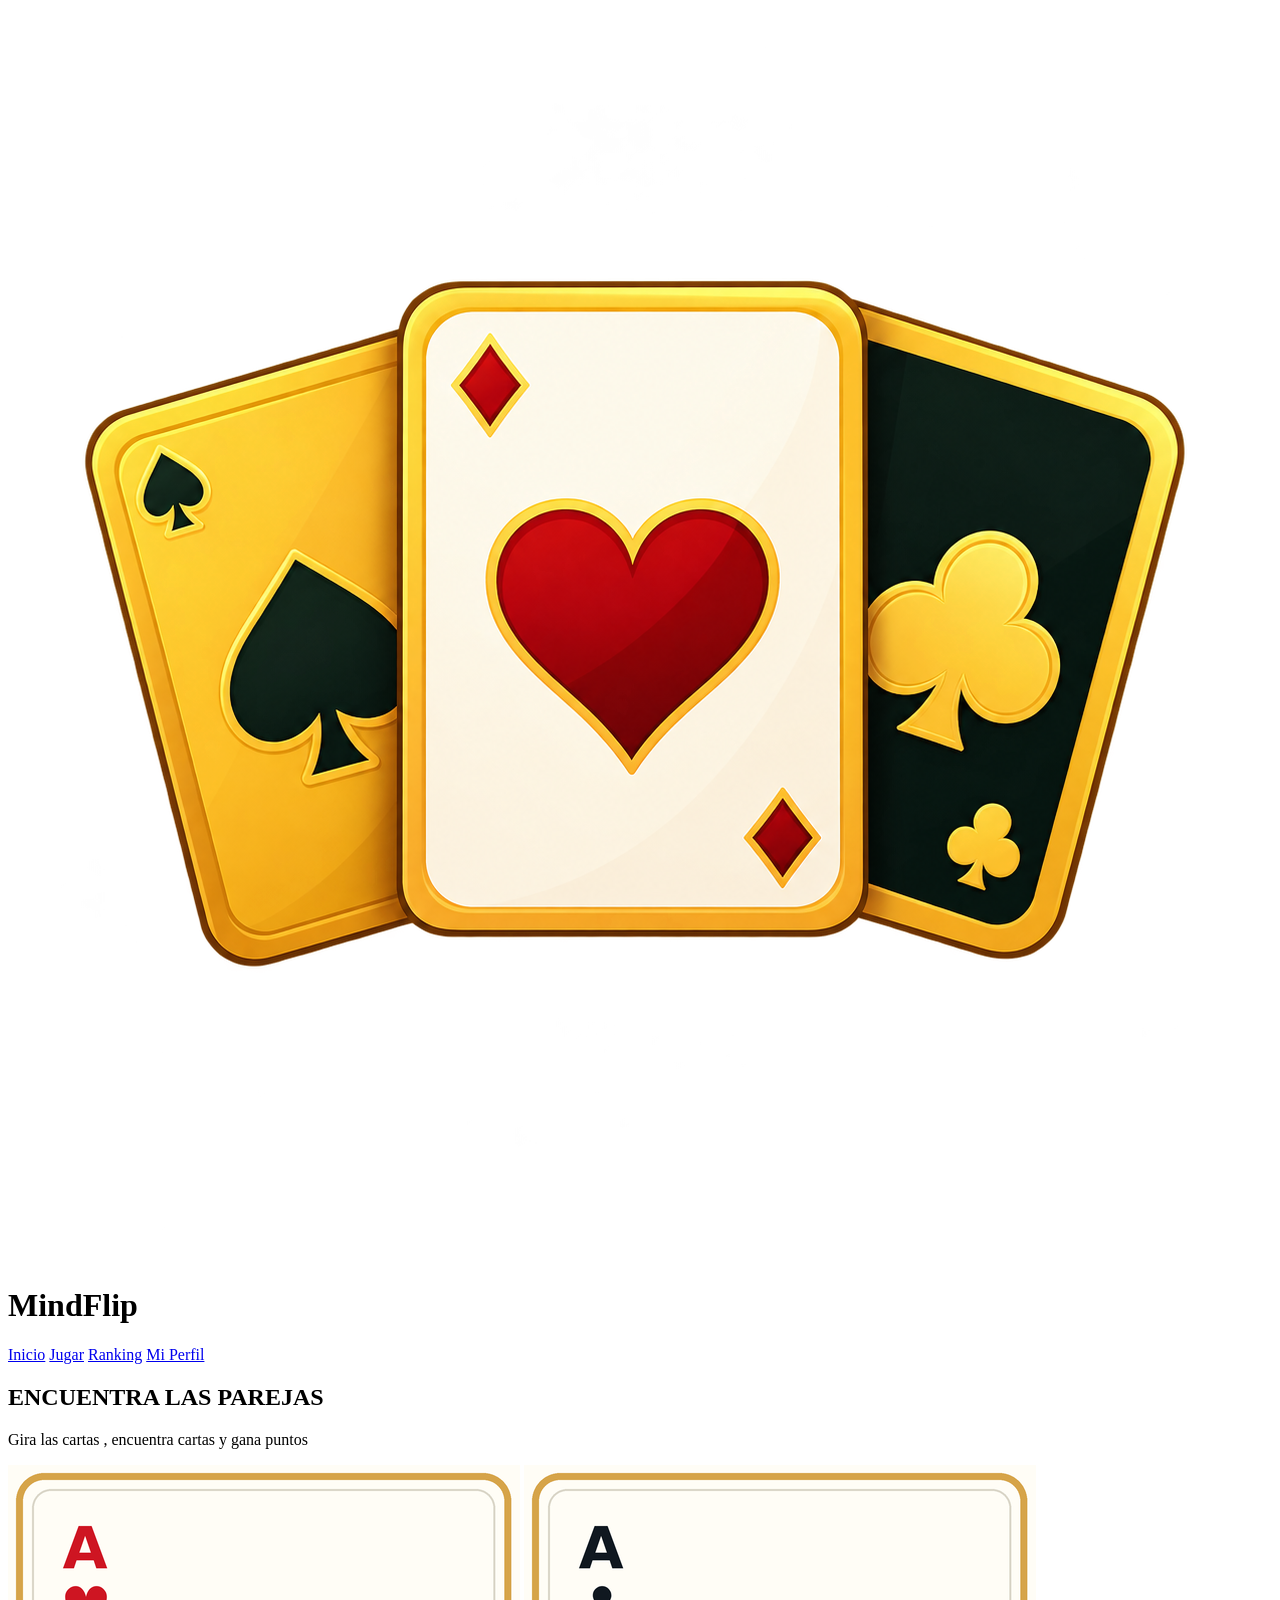
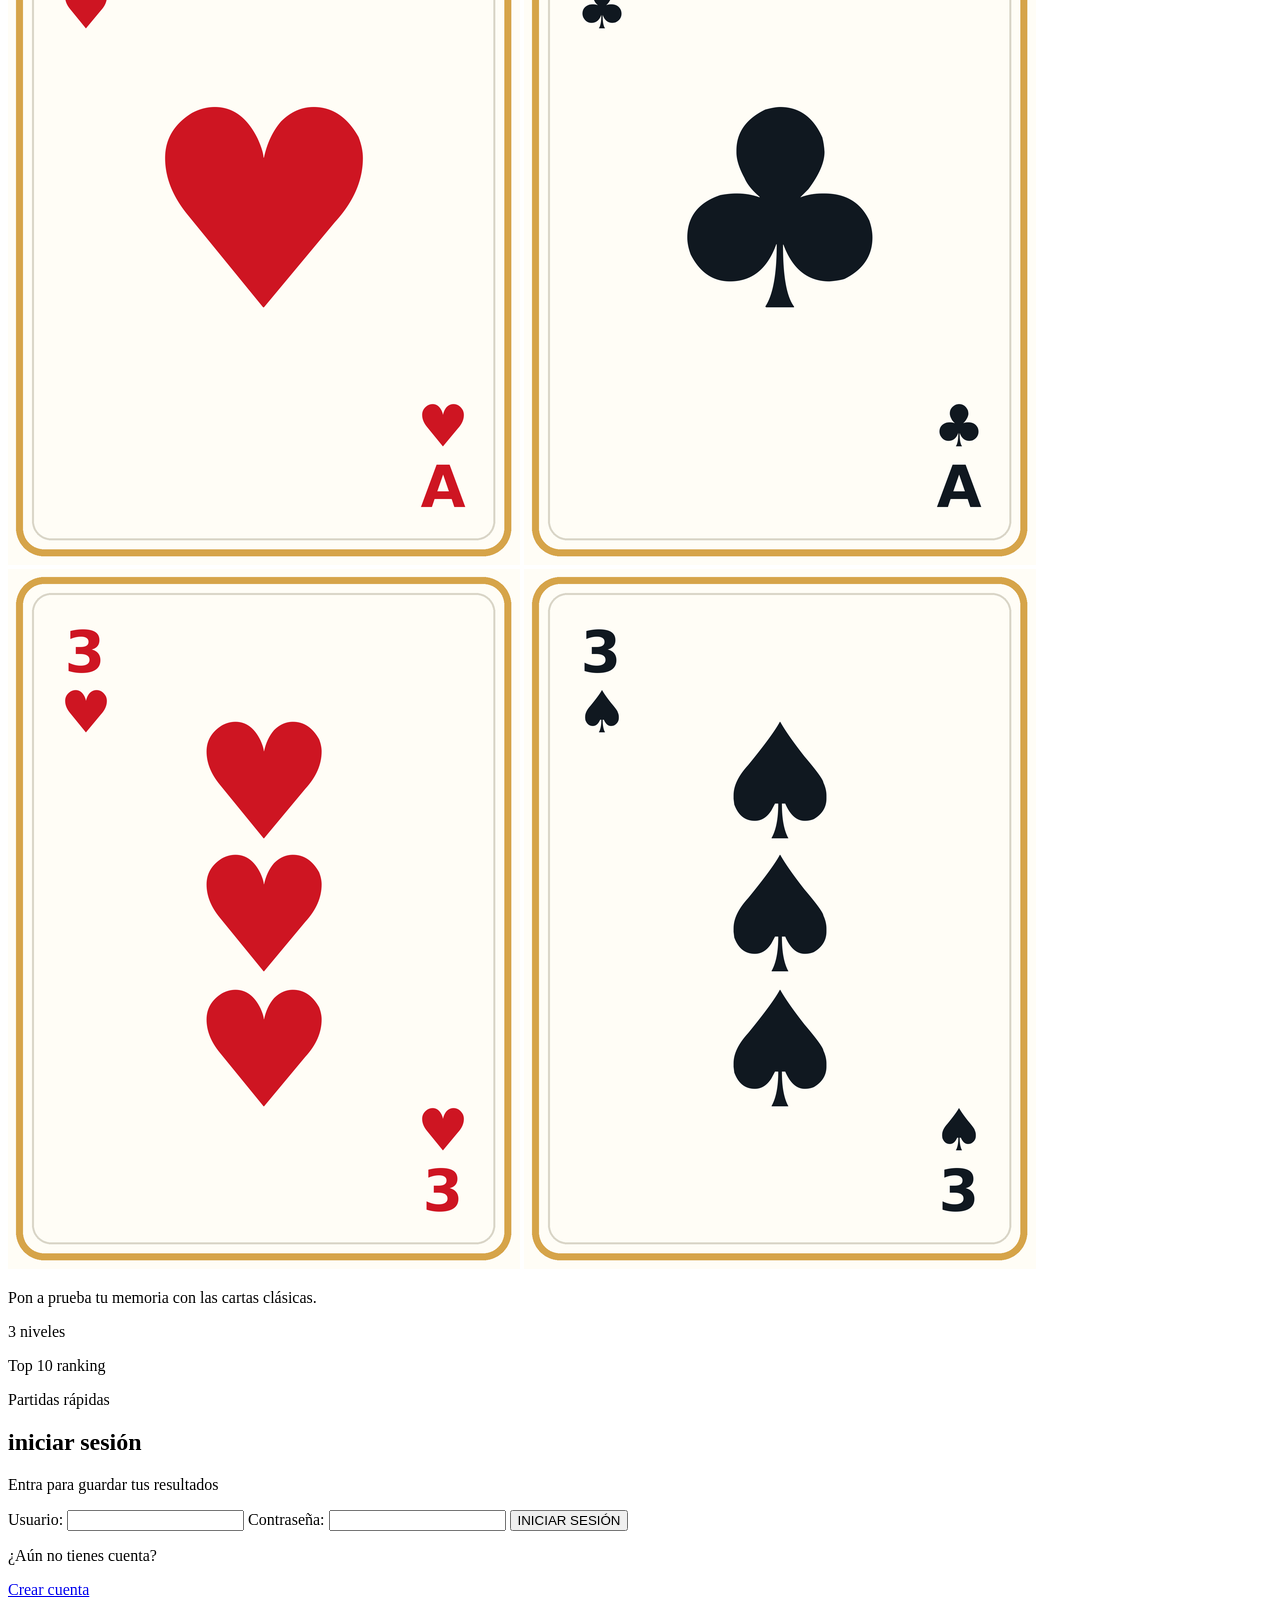
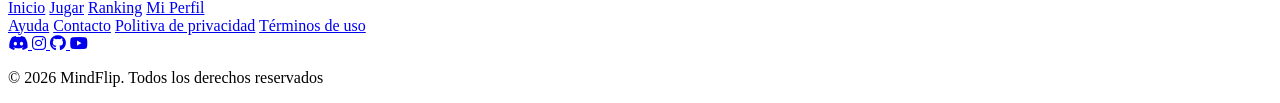
==== inicio/index.html @ 3536e777 "Crear página de inicio y añadir logo de MindFlip" ====
<!DOCTYPE html>
<html lang="en">

<head>
    <meta charset="UTF-8">
    <meta name="viewport" content="width=device-width, initial-scale=1.0">
    <title>Inicio</title>
    <link rel="stylesheet" href="https://cdnjs.cloudflare.com/ajax/libs/font-awesome/6.7.2/css/all.min.css">
</head>

<body>
    <!--  LOGO Y MENU -->

    <header>
        <div class="logo">
            <img src="/recursos/imagenes/LOGO.png">
            <h1>MindFlip</h1>
        </div>

        <nav class="menu">
            <div class="enlaces">
                <a href="#">Inicio</a>
                <a href="#">Jugar</a>
                <a href="#">Ranking</a>
                <a href="#">Mi Perfil</a>
            </div>

        </nav>
    </header>

    <!--  CONTENIDO DE LA PAGINA -->

    <main>

        <section class="presentacion">

            <h1>ENCUENTRA LAS PAREJAS </h1>
            <p>Gira las cartas , encuentra cartas y gana puntos </p>
            <div class="imagenes_presentacion">
                <img src="/recursos/imagenes/01_simple_corazon.png">
                <img src="/recursos/imagenes/04_simple_trebol.png">
                <img src="/recursos/imagenes/09_as_corazon.png">
                <img src="/recursos/imagenes/10_as_pica.png">
            </div>
            <div class="texto">

                <p>Pon a prueba tu memoria con las cartas clásicas.</p>
                <p>3 niveles</p>
                <p>Top 10 ranking </p>
                <p>Partidas rápidas</p>

            </div>
        </section>




        <section class="login">


            <div class="formulario">
                <form action="">
                    <h2>iniciar sesión</h2>
                    <P>Entra para guardar tus resultados</P>

                    Usuario: <input type="text" name="nombre" id="nombre">
                    Contraseña: <input type="password" name="nombre" id="nombre">
                    <button type="submit">INICIAR SESIÓN</button>
                </form>
            </div>


            <div class="registro">
                <p>¿Aún no tienes cuenta?</p>
                <a href="#">Crear cuenta</a>


            </div>





        </section>

    </main>

    <!--  FOOTER DE LA PAGINA -->
    <footer class="footer">

        <nav class="menu_footer_nav">
            <div class="enlaces_footer_nav">
                <a href="#">Inicio</a>
                <a href="#">Jugar</a>
                <a href="#">Ranking</a>
                <a href="#">Mi Perfil</a>
            </div>

        </nav>


        <nav class="menu_footer_sup">
            <div class="enlaces_footer_sup">
                <a href="#">Ayuda</a>
                <a href="#">Contacto</a>
                <a href="#">Politiva de privacidad</a>
                <a href="#">Términos de uso</a>
            </div>

        </nav>

        <div class="redes_sociales">
            <a href="https://discord.com" aria-label="Discord">
                <i class="fa-brands fa-discord"></i>
            </a>

            <a href="https://instagram.com" aria-label="Instagram">
                <i class="fa-brands fa-instagram"></i>
            </a>

            <a href="https://github.com" aria-label="GitHub">
                <i class="fa-brands fa-github"></i>
            </a>

            <a href="https://youtube.com" aria-label="YouTube">
                <i class="fa-brands fa-youtube"></i>
            </a>
        </div>

        <!-- ©:copy  -->
        <p>&copy; 2026 MindFlip. Todos los derechos reservados </p>





    </footer>









</body>

</html>
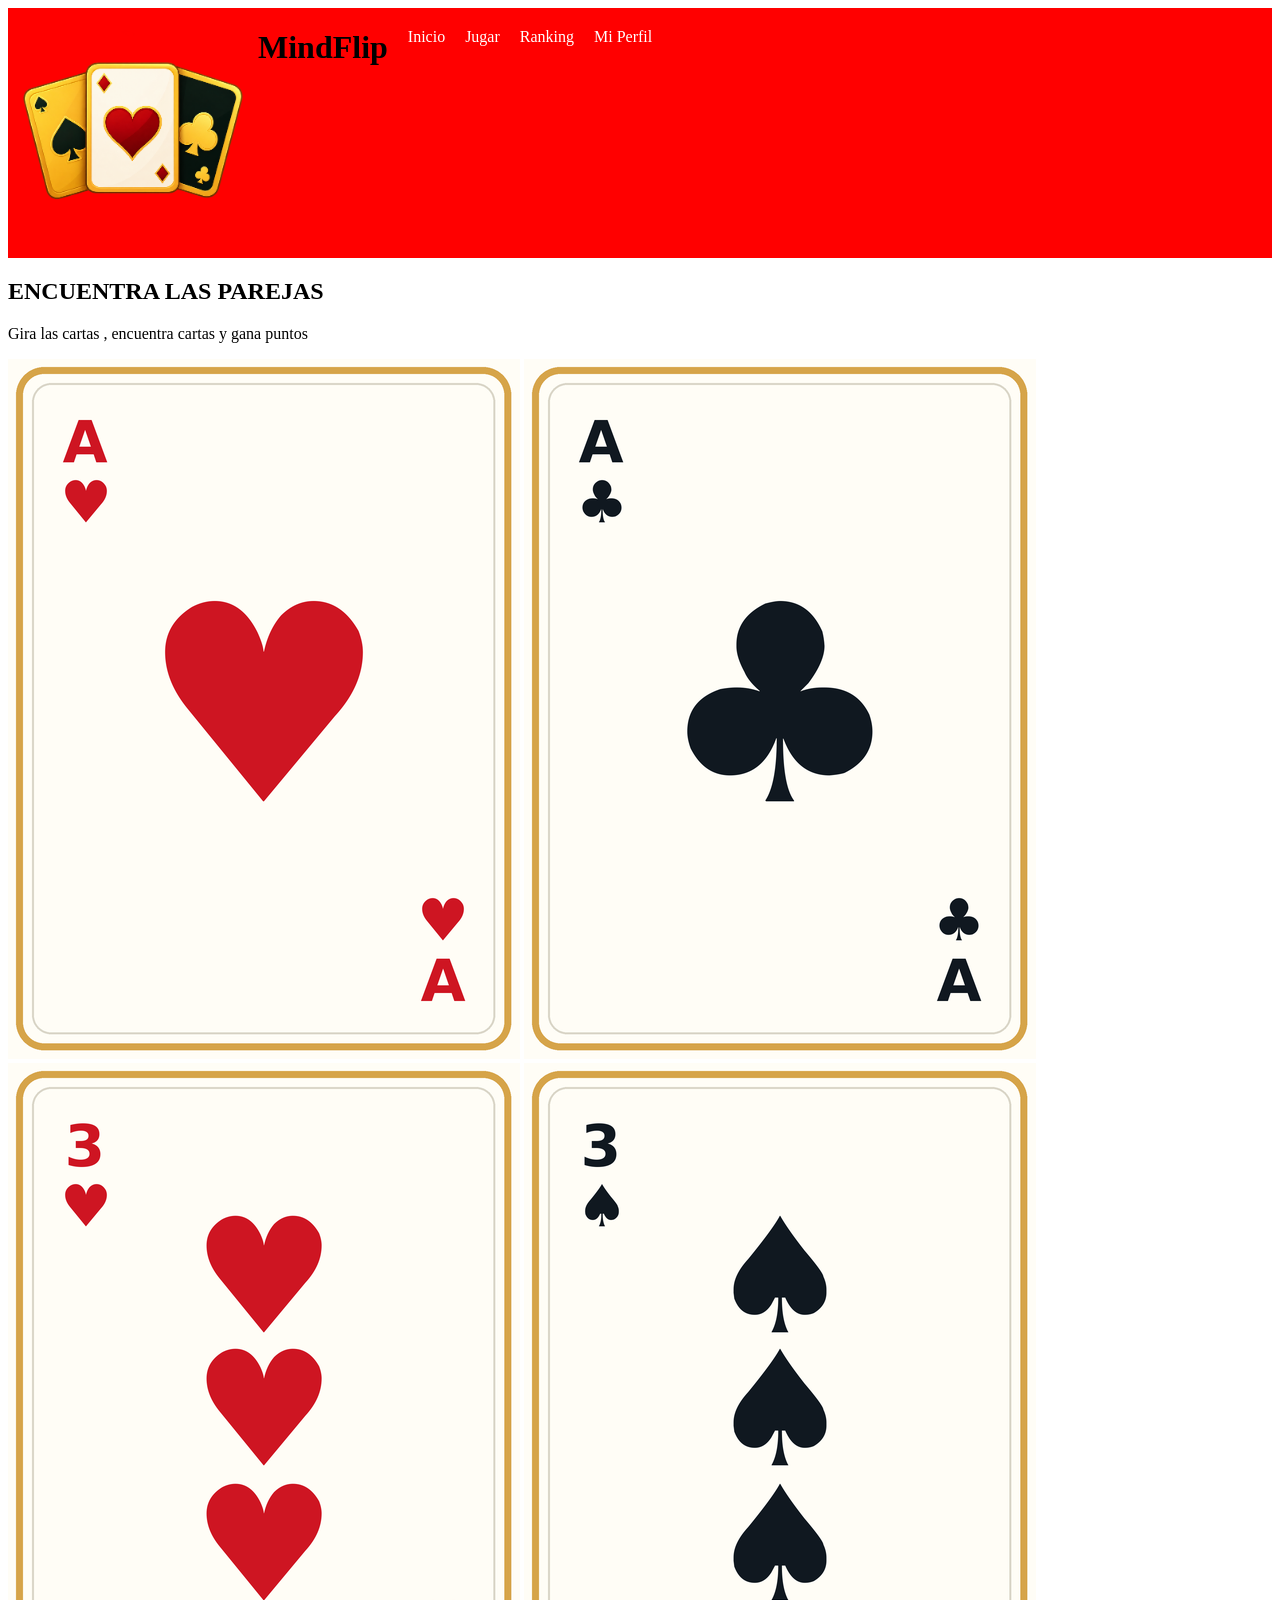
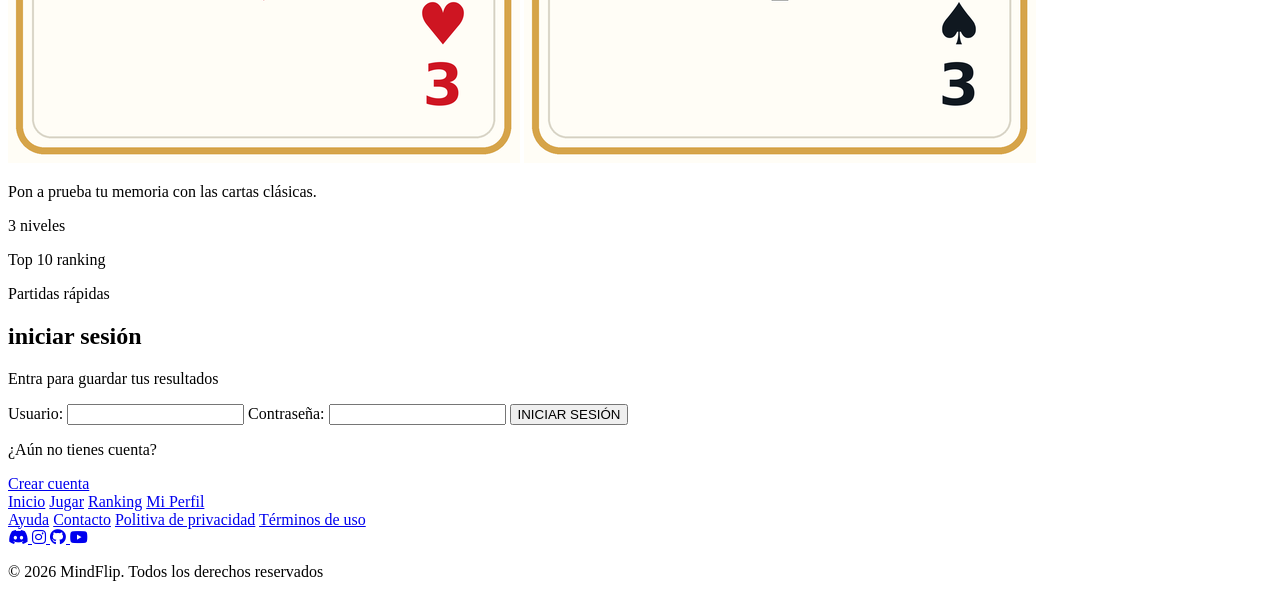
==== commit 7f285eb0: "css" ====
--- a/inicio/index.html
+++ b/inicio/index.html
@@ -6,6 +6,7 @@
     <meta name="viewport" content="width=device-width, initial-scale=1.0">
     <title>Inicio</title>
     <link rel="stylesheet" href="https://cdnjs.cloudflare.com/ajax/libs/font-awesome/6.7.2/css/all.min.css">
+    <link rel="stylesheet" href="../inicio/style.css">
 </head>
 
 <body>
@@ -13,17 +14,17 @@
 
     <header>
         <div class="logo">
-            <img src="/recursos/imagenes/LOGO.png">
+            <img src="../recursos/imagenes/LOGO.png" id="imglogo">
             <h1>MindFlip</h1>
         </div>
 
         <nav class="menu">
-            <div class="enlaces">
+            
                 <a href="#">Inicio</a>
                 <a href="#">Jugar</a>
                 <a href="#">Ranking</a>
                 <a href="#">Mi Perfil</a>
-            </div>
+            
 
         </nav>
     </header>
@@ -37,10 +38,10 @@
             <h1>ENCUENTRA LAS PAREJAS </h1>
             <p>Gira las cartas , encuentra cartas y gana puntos </p>
             <div class="imagenes_presentacion">
-                <img src="/recursos/imagenes/01_simple_corazon.png">
-                <img src="/recursos/imagenes/04_simple_trebol.png">
-                <img src="/recursos/imagenes/09_as_corazon.png">
-                <img src="/recursos/imagenes/10_as_pica.png">
+                <img src="../recursos/imagenes/01_simple_corazon.png">
+                <img src="../recursos/imagenes/04_simple_trebol.png">
+                <img src="../recursos/imagenes/09_as_corazon.png">
+                <img src="../recursos/imagenes/10_as_pica.png">
             </div>
             <div class="texto">
 
--- a/inicio/style.css
+++ b/inicio/style.css
@@ -0,0 +1,38 @@
+header{
+    background: red;
+    display: flex;
+    flex-direction: row;
+}
+
+
+.logo {
+display: flex;
+}
+.logo h1{
+    align-items: center;
+}
+
+
+#imglogo{
+
+width: 250px;
+height: auto;
+
+}
+
+.menu{
+    display: flex;
+justify-content: flex-end;
+align-items: flex-start;
+gap: 20px;
+padding: 20px;
+box-sizing: border-box;
+margin: 0 20px 0 0;
+
+
+}
+.menu a{
+    text-decoration: none;
+color: white;
+
+}
